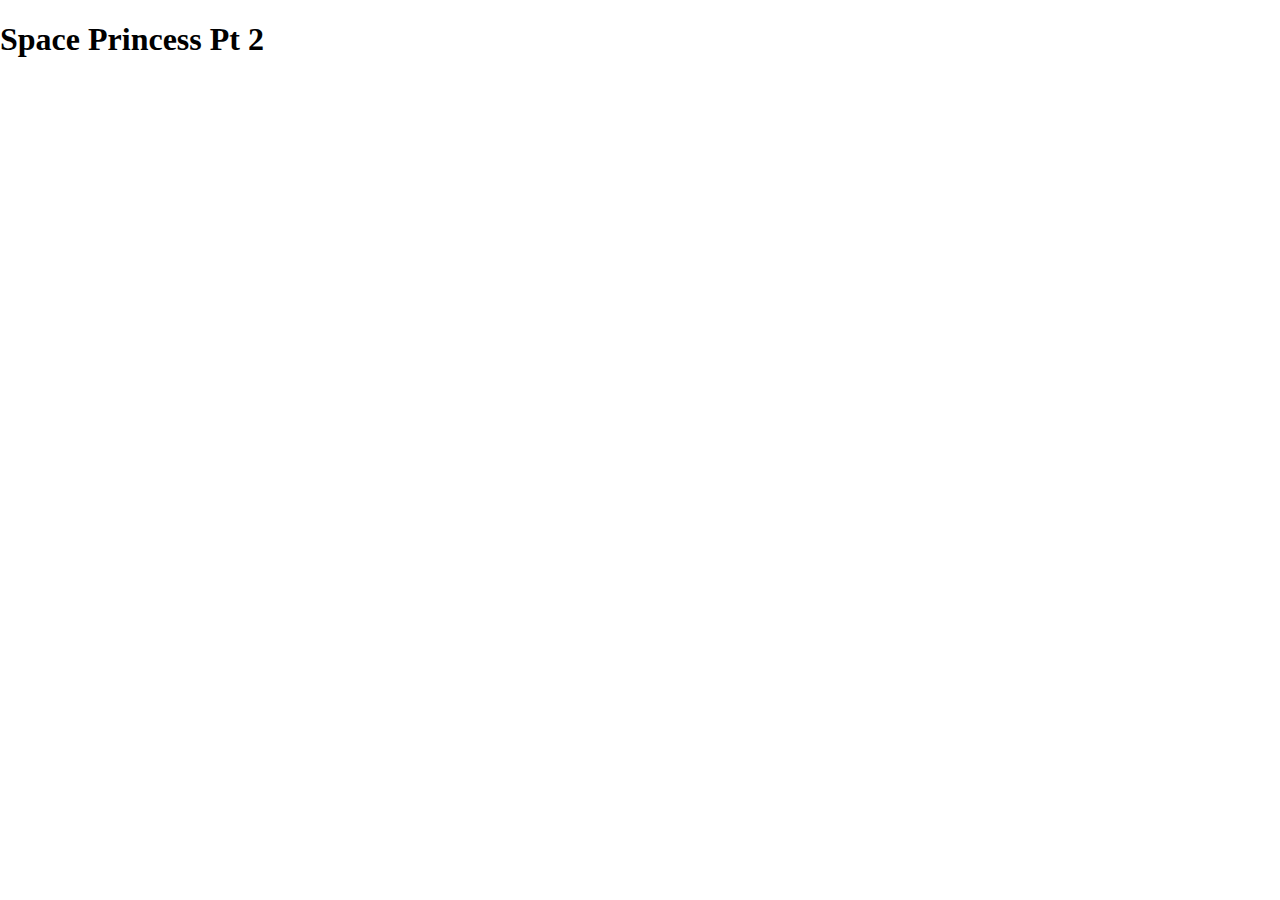
==== index.html @ 5ece4369 "init" ====
<!doctype html>
<html class="no-js" lang="en">

<head>
  <meta charset="utf-8">
  <title>Responsive Layouts</title>
  <meta name="description" content="This site will serve as the hub for many sub responsive layouts">
  <meta name="viewport" content="width=device-width, initial-scale=1">

  <meta property="og:title" content="">
  <meta property="og:type" content="">
  <meta property="og:url" content="">
  <meta property="og:image" content="">

  <link rel="manifest" href="site.webmanifest">
  <link rel="apple-touch-icon" href="icon.png">
  <!-- Place favicon.ico in the root directory -->

  <link rel="stylesheet" href="./css/normalize.css">
  <link rel="stylesheet" href="./css/main.css">

  <meta name="theme-color" content="#fafafa">
</head>

<body>
  <h1> Space Princess Pt 2</h1>
  <script src="./js/main.js"></script>
</body>

</html>
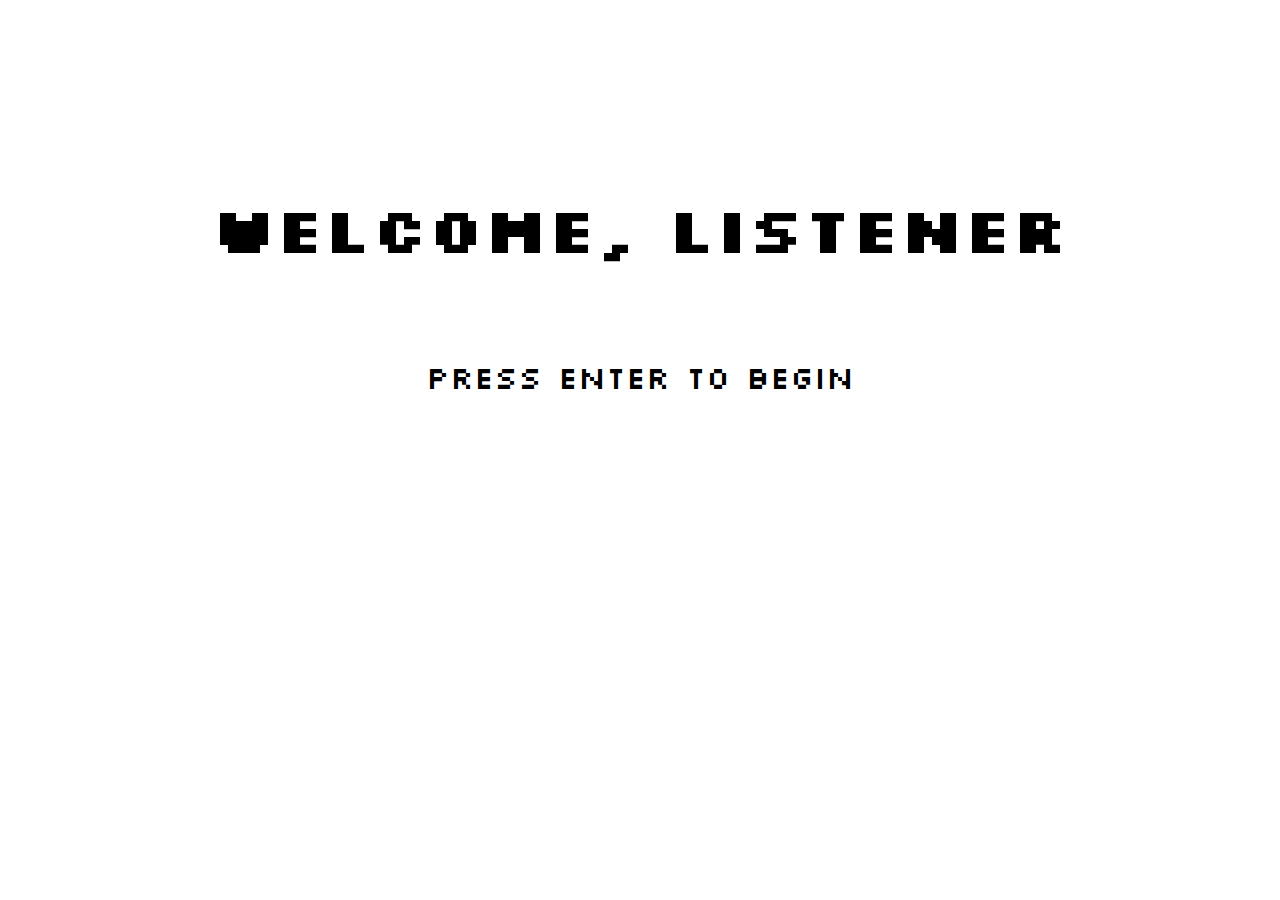
==== commit bfe0e6c3: "added bob animation from hover.css" ====
--- a/index.html
+++ b/index.html
@@ -3,7 +3,7 @@
 
 <head>
   <meta charset="utf-8">
-  <title>Responsive Layouts</title>
+  <title>Start Screen</title>
   <meta name="description" content="This site will serve as the hub for many sub responsive layouts">
   <meta name="viewport" content="width=device-width, initial-scale=1">
 
@@ -15,7 +15,9 @@
   <link rel="manifest" href="site.webmanifest">
   <link rel="apple-touch-icon" href="icon.png">
   <!-- Place favicon.ico in the root directory -->
-
+  <link rel="preconnect" href="https://fonts.googleapis.com"> 
+  <link rel="preconnect" href="https://fonts.gstatic.com" crossorigin> 
+  <link href="https://fonts.googleapis.com/css2?family=Silkscreen&display=swap" rel="stylesheet">
   <link rel="stylesheet" href="./css/normalize.css">
   <link rel="stylesheet" href="./css/main.css">
 
@@ -23,7 +25,17 @@
 </head>
 
 <body>
-  <h1> Space Princess Pt 2</h1>
+  <div class="head-wrp">
+    <div class="hvr-bob">
+      <h1>Welcome, Listener</h1>
+    </div>
+    <div class="head-blurb">
+
+      <img> 
+      <p>Press Enter to Begin</p>
+    </div>
+  </div>
+  
   <script src="./js/main.js"></script>
 </body>
 
--- a/css/main.css
+++ b/css/main.css
@@ -0,0 +1,96 @@
+/* Begin global styling variables */
+:root {
+    --start-font: 'Silkscreen', cursive;
+}
+/* End global styling variables */
+
+/* Begin start screen */
+h1,p {
+    font-family: var(--start-font);
+    text-align: center;
+}
+
+h1 {
+font-size: 400%;
+}
+
+p {
+    font-size: 200%;
+}
+
+.head-wrp {
+   margin-top: 15%;
+   margin-bottom: 15%;
+   background-image: none;
+}
+
+/* Bob - from Hover.css */
+@-webkit-keyframes hvr-bob {
+    0% {
+      -webkit-transform: translateY(-16px);
+      transform: translateY(-16px);
+    }
+    50% {
+      -webkit-transform: translateY(-8px);
+      transform: translateY(-8px);
+    }
+    100% {
+      -webkit-transform: translateY(-16px);
+      transform: translateY(-16px);
+    }
+  }
+  @keyframes hvr-bob {
+    0% {
+      -webkit-transform: translateY(-16px);
+      transform: translateY(-16px);
+    }
+    50% {
+      -webkit-transform: translateY(-8px);
+      transform: translateY(-8px);
+    }
+    100% {
+      -webkit-transform: translateY(-16px);
+      transform: translateY(-16px);
+    }
+  }
+  @-webkit-keyframes hvr-bob-float {
+    100% {
+      -webkit-transform: translateY(-16px);
+      transform: translateY(-16px);
+    }
+  }
+  @keyframes hvr-bob-float {
+    100% {
+      -webkit-transform: translateY(-16px);
+      transform: translateY(-16px);
+    }
+  }
+  .hvr-bob {
+    /* display: inline-block; */
+    vertical-align: middle;
+    -webkit-transform: perspective(1px) translateZ(0);
+    transform: perspective(1px) translateZ(0);
+    
+  }
+  .hvr-bob, .hvr-bob:focus, .hvr-bob:active {
+    -webkit-animation-name: hvr-bob-float, hvr-bob;
+    animation-name: hvr-bob-float, hvr-bob;
+    -webkit-animation-duration: .3s, 1.5s;
+    animation-duration: .3s, 1.5s;
+    -webkit-animation-delay: 0s, .3s;
+    animation-delay: 0s, .3s;
+    -webkit-animation-timing-function: ease-out, ease-in-out;
+    animation-timing-function: ease-out, ease-in-out;
+    -webkit-animation-iteration-count: 1, infinite;
+    animation-iteration-count: 1, infinite;
+    -webkit-animation-fill-mode: forwards;
+    animation-fill-mode: forwards;
+    -webkit-animation-direction: normal, alternate;
+    animation-direction: normal, alternate;
+  }
+
+/* End start screen */
+
+/* Begin lyric screen */
+
+/* End lyric screen */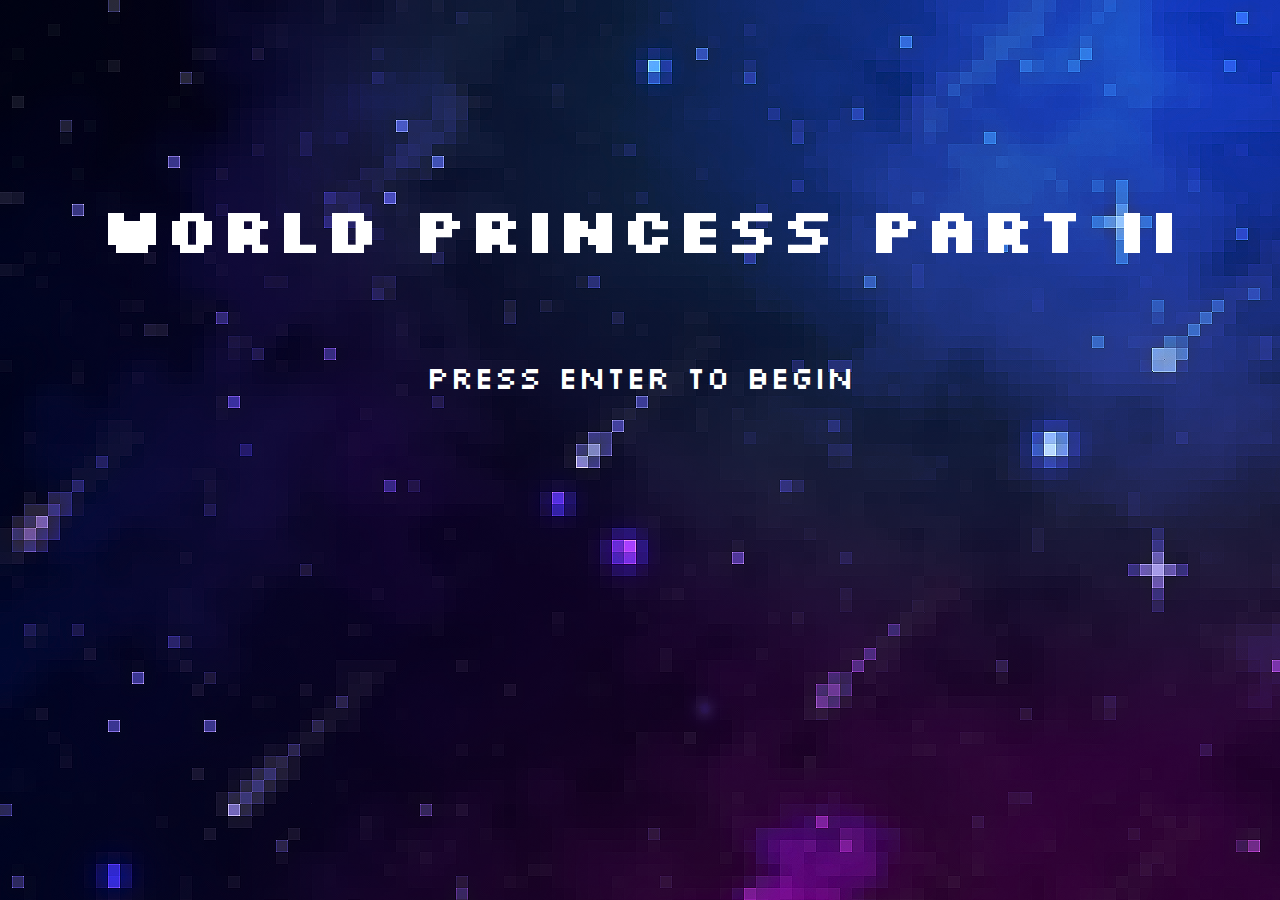
==== commit 3a7b8a99: "added enter redirect, preliminary bg" ====
--- a/index.html
+++ b/index.html
@@ -27,7 +27,7 @@
 <body>
   <div class="head-wrp">
     <div class="hvr-bob">
-      <h1>Welcome, Listener</h1>
+      <h1>World Princess Part II</h1>
     </div>
     <div class="head-blurb">
 
@@ -35,6 +35,15 @@
       <p>Press Enter to Begin</p>
     </div>
   </div>
+  <script>
+    //JavaScript to trigger redirect when user presses enter
+    document.body.addEventListener("keydown", function (event) {
+      if (event.key === "Enter") {
+        window.location.replace("lyrics.html");
+     }
+    });
+  </script>
+  
   
   <script src="./js/main.js"></script>
 </body>
--- a/css/main.css
+++ b/css/main.css
@@ -5,6 +5,9 @@
 /* End global styling variables */
 
 /* Begin start screen */
+body {
+  background-image: url("../img/pixel_space.png");
+}
 h1,p {
     font-family: var(--start-font);
     text-align: center;
@@ -12,16 +15,17 @@
 
 h1 {
 font-size: 400%;
+color:white;
 }
 
 p {
     font-size: 200%;
+    color:white;
 }
 
 .head-wrp {
    margin-top: 15%;
    margin-bottom: 15%;
-   background-image: none;
 }
 
 /* Bob - from Hover.css */
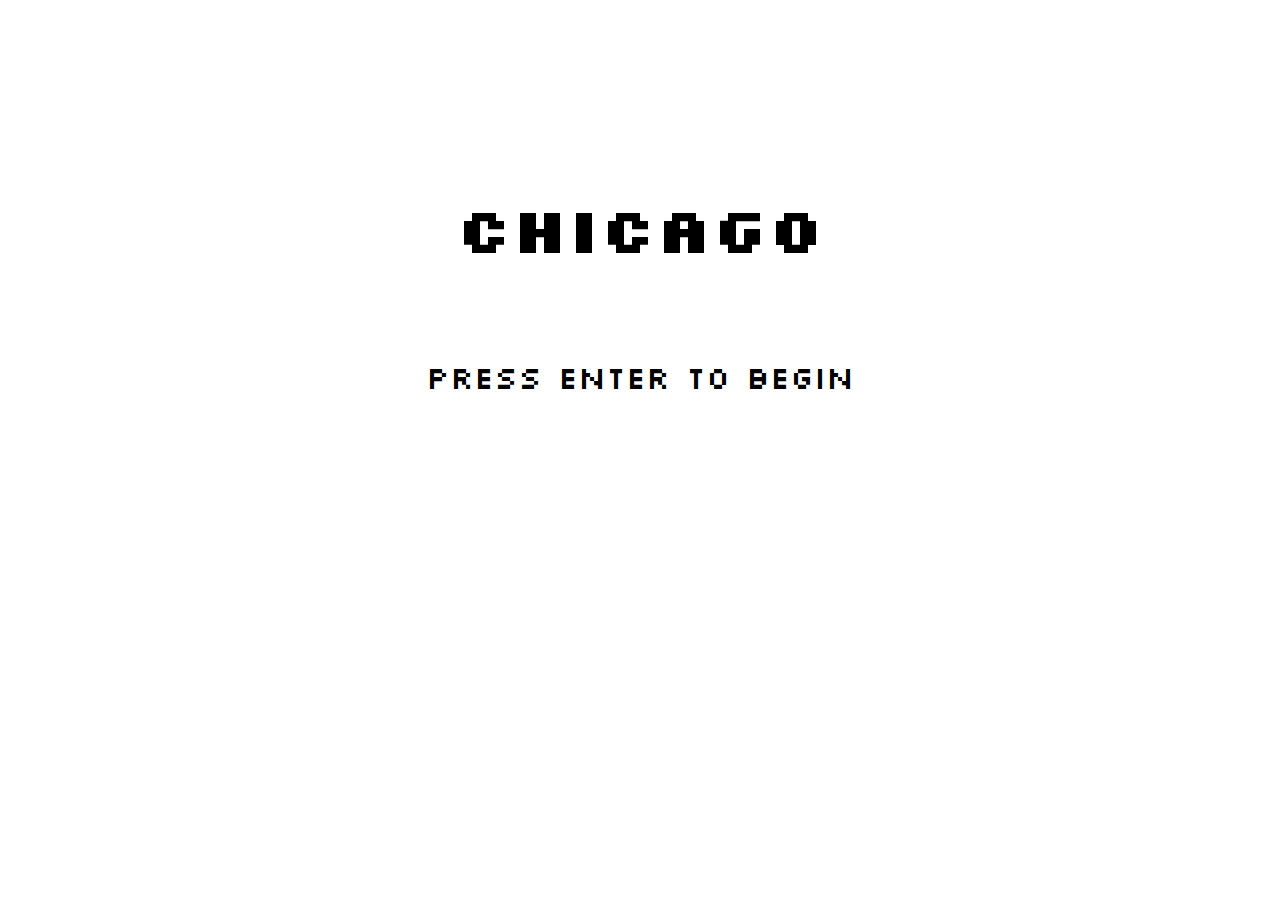
==== commit e082f289: "added lyrics, scroll anim, sections w links" ====
--- a/index.html
+++ b/index.html
@@ -3,7 +3,7 @@
 
 <head>
   <meta charset="utf-8">
-  <title>Start Screen</title>
+  <title>Start Screen - Chicago</title>
   <meta name="description" content="This site will serve as the hub for many sub responsive layouts">
   <meta name="viewport" content="width=device-width, initial-scale=1">
 
@@ -27,10 +27,9 @@
 <body>
   <div class="head-wrp">
     <div class="hvr-bob">
-      <h1>World Princess Part II</h1>
+      <h1>Chicago</h1>
     </div>
     <div class="head-blurb">
-
       <img> 
       <p>Press Enter to Begin</p>
     </div>
--- a/css/main.css
+++ b/css/main.css
@@ -1,4 +1,8 @@
 /* Begin global styling variables */
+html {
+  scroll-behavior: smooth;
+}
+
 :root {
     --start-font: 'Silkscreen', cursive;
 }
@@ -6,7 +10,7 @@
 
 /* Begin start screen */
 body {
-  background-image: url("../img/pixel_space.png");
+  /* background-image: url("../img/pixel_space.png"); */
 }
 h1,p {
     font-family: var(--start-font);
@@ -15,12 +19,12 @@
 
 h1 {
 font-size: 400%;
-color:white;
+color:black;
 }
 
 p {
     font-size: 200%;
-    color:white;
+    color:rgb(0, 0, 0);
 }
 
 .head-wrp {
@@ -97,4 +101,45 @@
 
 /* Begin lyric screen */
 
+.lyric1-wrapper {
+  background-color: pink;
+}
+
+.lyric{
+  padding-top: 20%;
+  padding-bottom: 15%;
+}
+
+.link-wrapper {
+  text-align: center;
+  padding-bottom: 5%;
+}
+
+.lyric2-wrapper {
+  background-color: antiquewhite;
+}
+
+.lyric3-wrapper {
+  background-color: cornflowerblue;
+}
+
+.lyric4-wrapper {
+  background-color: lightgoldenrodyellow;
+}
+
+.lyric5-wrapper {
+  background-color:lightskyblue;
+}
+
+.lyric6-wrapper {
+  background-color: lightsteelblue;
+}
+
+.lyric7-wrapper {
+  background-color:slategray;
+}
+
+.lyric8-wrapper {
+  background-color: pink;
+}
 /* End lyric screen */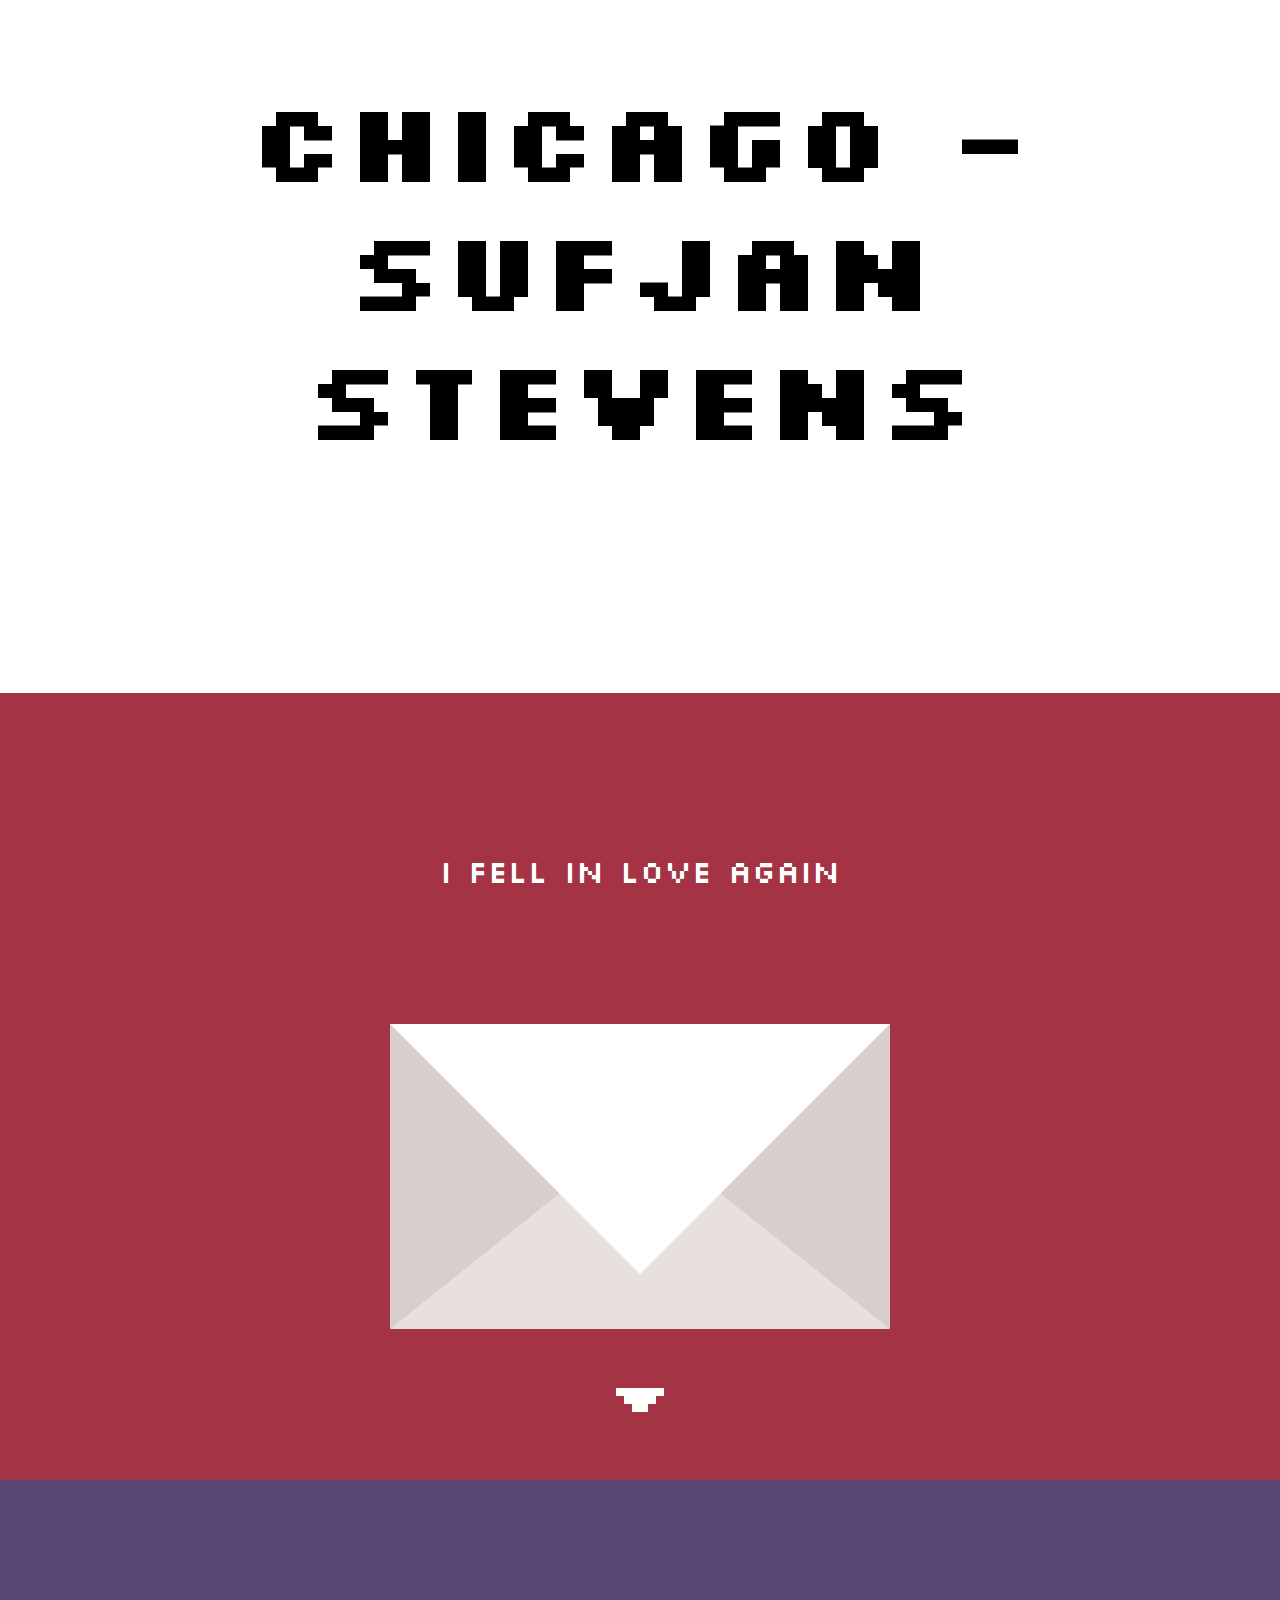
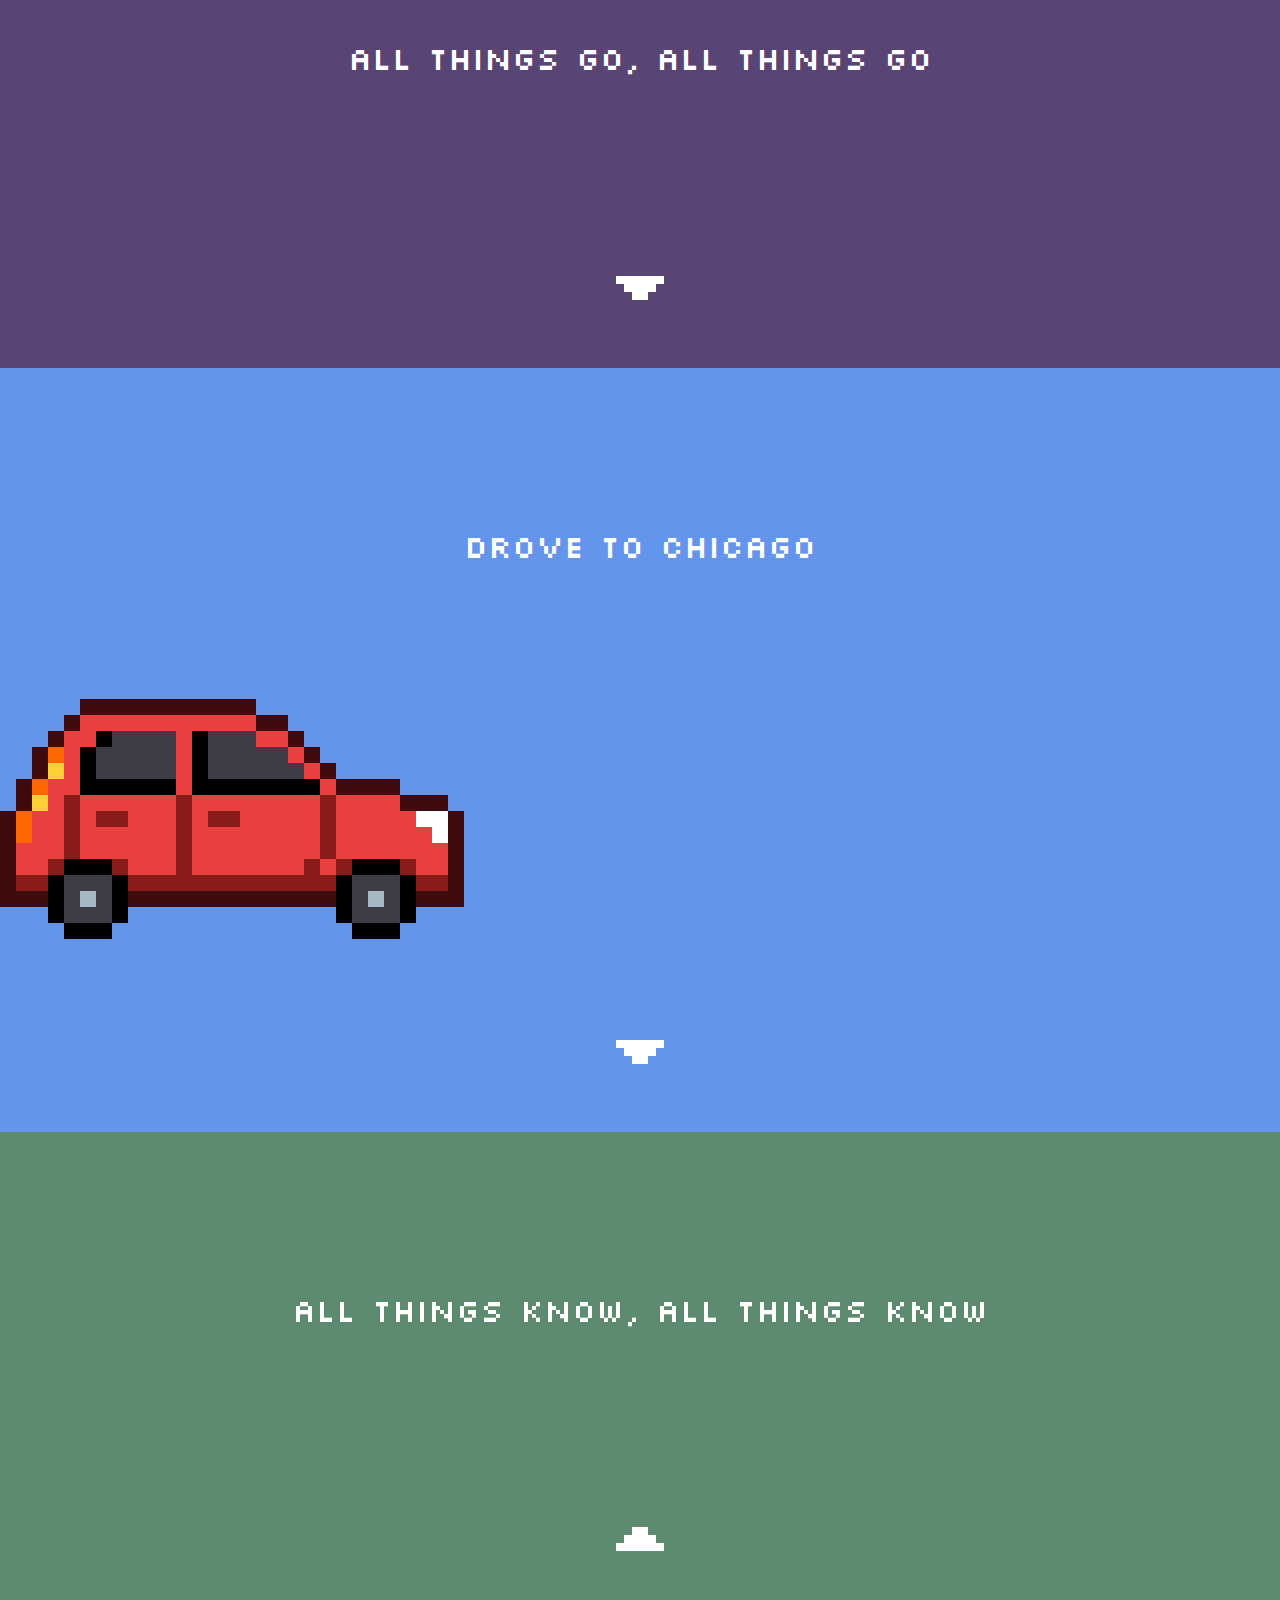
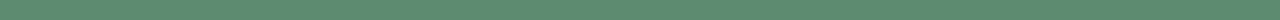
==== commit b000a299: "added lyrics 2-4, added song using spotify api" ====
--- a/index.html
+++ b/index.html
@@ -3,8 +3,8 @@
 
 <head>
   <meta charset="utf-8">
-  <title>Start Screen - Chicago</title>
-  <meta name="description" content="This site will serve as the hub for many sub responsive layouts">
+  <title>Chicago by Sufjan Stevens</title>
+  <meta name="description" content="An ecard style site for the song Chicago by Sufjan Stevens">
   <meta name="viewport" content="width=device-width, initial-scale=1">
 
   <meta property="og:title" content="">
@@ -15,36 +15,111 @@
   <link rel="manifest" href="site.webmanifest">
   <link rel="apple-touch-icon" href="icon.png">
   <!-- Place favicon.ico in the root directory -->
+
   <link rel="preconnect" href="https://fonts.googleapis.com"> 
-  <link rel="preconnect" href="https://fonts.gstatic.com" crossorigin> 
-  <link href="https://fonts.googleapis.com/css2?family=Silkscreen&display=swap" rel="stylesheet">
+    <link rel="preconnect" href="https://fonts.gstatic.com" crossorigin> 
+    <link href="https://fonts.googleapis.com/css2?family=Silkscreen&display=swap" rel="stylesheet">
   <link rel="stylesheet" href="./css/normalize.css">
   <link rel="stylesheet" href="./css/main.css">
 
   <meta name="theme-color" content="#fafafa">
 </head>
 
-<body>
-  <div class="head-wrp">
-    <div class="hvr-bob">
-      <h1>Chicago</h1>
-    </div>
-    <div class="head-blurb">
-      <img> 
-      <p>Press Enter to Begin</p>
-    </div>
+<body>  
+<h1> Chicago - Sufjan Stevens </h1>
+
+<iframe style="border-radius:12px" src="https://open.spotify.com/embed/track/1yupbrI7ROhigIHpQBevPh?utm_source=generator&theme=0" width="100%" height="152" frameBorder="0" allowfullscreen="" allow="autoplay; clipboard-write; encrypted-media; fullscreen; picture-in-picture" loading="lazy"></iframe>
+
+<div class="song">
+<div class="lyric1-wrapper">
+  <div id="lyric_one"class="lyric">
+    <p>I fell in love again</p>
   </div>
-  <script>
-    //JavaScript to trigger redirect when user presses enter
-    document.body.addEventListener("keydown", function (event) {
-      if (event.key === "Enter") {
-        window.location.replace("lyrics.html");
-     }
-    });
-  </script>
+  <div class="envelope">
+    <div class="top-side"></div>
+    <div class="left-side"></div>
+    <!-- <div class="behind"></div> -->
+    <div class="envelope-image"></div>
+      <img class = "env-img" src="./img/letter1.png" alt="">
+    <div class="right-side"></div>
+    <div class="bottom-side"></div>
+  </div>
+  <div class="link-wrapper">
+    <a href="#lyric_two" class="nxt-button" ><img src="./img/arrow.png"></a>
+  </div>
   
-  
+</div>
+
+<div class="lyric2-wrapper">
+  <div id="lyric_two" class="lyric">
+    <p class="lyric_two">All things go, all things go</p>
+  </div>
+  <div class="link-wrapper">
+    <a href="#lyric_three" class="nxt-button"><img src="./img/arrow.png"></a>
+  </div>
+</div>
+
+<div class="lyric3-wrapper">
+  <div id="lyric_three" class="lyric">
+    <p>Drove to Chicago</p>
+  </div>
+  <div class="car">
+    <img src="./img/car.png" alt="">
+  </div>
+  <div class="link-wrapper">
+    <a href="#lyric_four" class="nxt-button"><img src="./img/arrow.png"></a>
+  </div>
+</div>
+
+<div class="lyric4-wrapper">
+  <div id="lyric_four" class="lyric">
+    <p class="lyric_four">All things know, all things know</p>
+  </div>
+  <div class="link-wrapper">
+    <a href="#lyric_one" class="nxt-button"><img src="./img/arrow-up.png"></a>
+  </div>
+</div>
+
+
+<!-- Sadly I dont know if I'll get to do all i have planned for this :(
+
+<div class="lyric5-wrapper">
+  <div id="lyric_five" class="lyric">
+    <p>We sold our clothes to the state</p>
+  </div>
+  <div class="link-wrapper">
+    <a href="#lyric_six" class="nxt-button"><img src="./img/arrow.png"></a>
+  </div>
+</div>
+
+<div class="lyric6-wrapper">
+  <div id="lyric_six" class="lyric">
+    <p>I don't mind, I don't mind</p>
+  </div>
+  <div class="link-wrapper">
+    <a href="#lyric_seven" class="nxt-button"><img src="./img/arrow.png"></a>
+  </div>
+</div>
+
+<div class="lyric7-wrapper">
+  <div id="lyric_seven" class="lyric">
+    <p>I made a lot of mistakes</p>
+  </div>
+  <div class="link-wrapper">
+    <a href="#lyric_eight" class="nxt-button"><img src="./img/arrow.png"></a>
+  </div> 
+</div>
+
+<div class="lyric8-wrapper">
+  <div id="lyric_eight" class="lyric">
+    <p>In my mind, in my mind</p>
+  </div>
+  <div class="link-wrapper">
+    <a href="#lyric_one" class="nxt-button"><img src="./img/arrow-up.png"></a>
+  </div> 
+</div> -->
   <script src="./js/main.js"></script>
+</div>
 </body>
 
 </html>--- a/css/main.css
+++ b/css/main.css
@@ -8,28 +8,73 @@
 }
 /* End global styling variables */
 
-/* Begin start screen */
-body {
-  /* background-image: url("../img/pixel_space.png"); */
-}
+/* phone */
+@media screen and (max-width: 479px) {
+  .head-wrp {
+    margin-top: 70%;
+    margin-bottom: 15%;
+ }
+  h1 {
+    font-size: 300%;
+  }
+  p {
+    font-size: 90%;
+  }
+  .lyric{
+    padding-top: 80%;
+    padding-bottom: 75%;
+    }
+}
+
+/* desktop */
+@media screen and (min-width: 769px) {
+  .head-wrp {
+    margin-top: 15%;
+ }
+  h1 {
+    font-size: 700%;
+ }
+
+ p {
+   font-size: 200%;
+ }
+ .lyric{
+  padding-top: 10%;
+  padding-bottom: 8%;
+
+  }
+}
+
+/* tablet */
+@media screen and (min-width: 480px) and (max-width: 768px) {
+  .head-wrp {
+    margin-top: 45%;
+ }
+ h1 {
+   font-size: 400%;
+ }
+
+ p {
+   font-size: 200%;
+ }
+
+ .lyric{
+  padding-top: 60%;
+  padding-bottom: 50%;
+  }
+}
+
 h1,p {
     font-family: var(--start-font);
     text-align: center;
 }
 
 h1 {
-font-size: 400%;
-color:black;
+  color: black;
 }
 
 p {
-    font-size: 200%;
-    color:rgb(0, 0, 0);
-}
-
-.head-wrp {
-   margin-top: 15%;
-   margin-bottom: 15%;
+  color:white;
 }
 
 /* Bob - from Hover.css */
@@ -97,34 +142,153 @@
     animation-direction: normal, alternate;
   }
 
-/* End start screen */
 
 /* Begin lyric screen */
 
+.song h1 {
+  color:white;
+}
+
+.song p {
+  color:white;
+}
+
 .lyric1-wrapper {
-  background-color: pink;
-}
-
-.lyric{
-  padding-top: 20%;
-  padding-bottom: 15%;
-}
+  background-color: rgb(165, 51, 70);
+ 
+}
+
+/* begin envelope, followed tutorial from https://www.youtube.com/watch?v=4Hm26xcr_dQ with changes as needed */
+.envelope {
+  width: 500px;
+  height: 300px;
+  margin-right: auto;
+  margin-left: auto;
+  position: relative;
+  background: #d1bab2;
+  cursor: pointer;
+}
+
+.top-side{
+  border-bottom: 250px solid white;
+  top: -250px;
+  transform-origin: bottom;
+  z-index: 6;
+  transform: rotateX(180deg);
+  transition: all .8s ease;
+  transition-delay: 0.6s;
+}
+
+.bottom-side{
+  border-bottom: 200px solid #e8e0de;
+  position: absolute !important;
+  bottom: -5px;
+  z-index: 4;
+}
+
+.top-side, .bottom-side {
+  border-left: 250px solid  transparent;
+  border-right: 250px solid  transparent;
+  position: relative;
+}
+
+.left-side {
+  border-left: 225px solid #d8cfcc;
+  position: absolute;
+  left: 0;
+}
+
+.right-side {
+  border-right: 225px solid #d8cfcc;;
+  position: absolute;
+  right: 0;
+}
+
+.left-side, .right-side {
+  border-top: 155px solid transparent;
+  border-bottom: 150px solid transparent;
+  top: 0;
+  z-index: 4;
+} 
+
+.env-img {
+  width: 90%;
+  height: 90%;
+  position: absolute;
+  top: 10px;
+  left: 50%;
+  transform: translateX(-50%);
+  z-index: 2;
+  transition: all 1s ease;
+}
+
+.envelope:hover .top-side {
+  transform: rotateX(0deg);
+  z-index: 2;
+  transition-delay: 0.3s;
+}
+
+.envelope:hover .env-img,.envelope:focus .env-img {
+  top: -40%;
+  z-index: 3;
+  transition-delay: 0.8s;
+}
+
+/* end envelope */
 
 .link-wrapper {
   text-align: center;
+  padding-top: 5%;
   padding-bottom: 5%;
 }
 
 .lyric2-wrapper {
-  background-color: antiquewhite;
+  background-color: rgb(88, 69, 118);
+}
+
+.lyric_two {
+  opacity: 1;
+  transition: 1s ease;
+}
+.lyric_two:hover {
+  transform: translateY(-50%);
+  opacity: 0;
+  transition: all 1s ease;
 }
 
 .lyric3-wrapper {
   background-color: cornflowerblue;
 }
 
+/* transition on this is so that after the mouse is no longer on the car it eases back */
+.car {
+  padding-bottom: 2.5%;
+  transform: rotateX(0vw);
+  transition: 2s ease;
+}
+
+/* car moves across screen on hover/focus/active, should be responsive considering I used vw */
+.car:hover, .car:focus, .car:active {
+  transform: translateX(100vw);
+  transition: 2s ease;
+}
+
 .lyric4-wrapper {
-  background-color: lightgoldenrodyellow;
+  background-color: rgb(93, 139, 112);
+}
+/* hvr.grow from hover.css */
+.lyric_four {
+  -webkit-transform: perspective(1px) translateZ(0);
+  transform: perspective(1px) translateZ(0);
+  box-shadow: 0 0 1px rgba(0, 0, 0, 0);
+  -webkit-transition-duration: 0.3s;
+  transition-duration: 0.3s;
+  -webkit-transition-property: transform;
+  transition-property: transform;
+}
+.lyric_four:hover, .lyric_four:focus, .lyric_four:active {
+  -webkit-transform: scale(1.1);
+  transform: scale(1.1);
 }
 
 .lyric5-wrapper {
